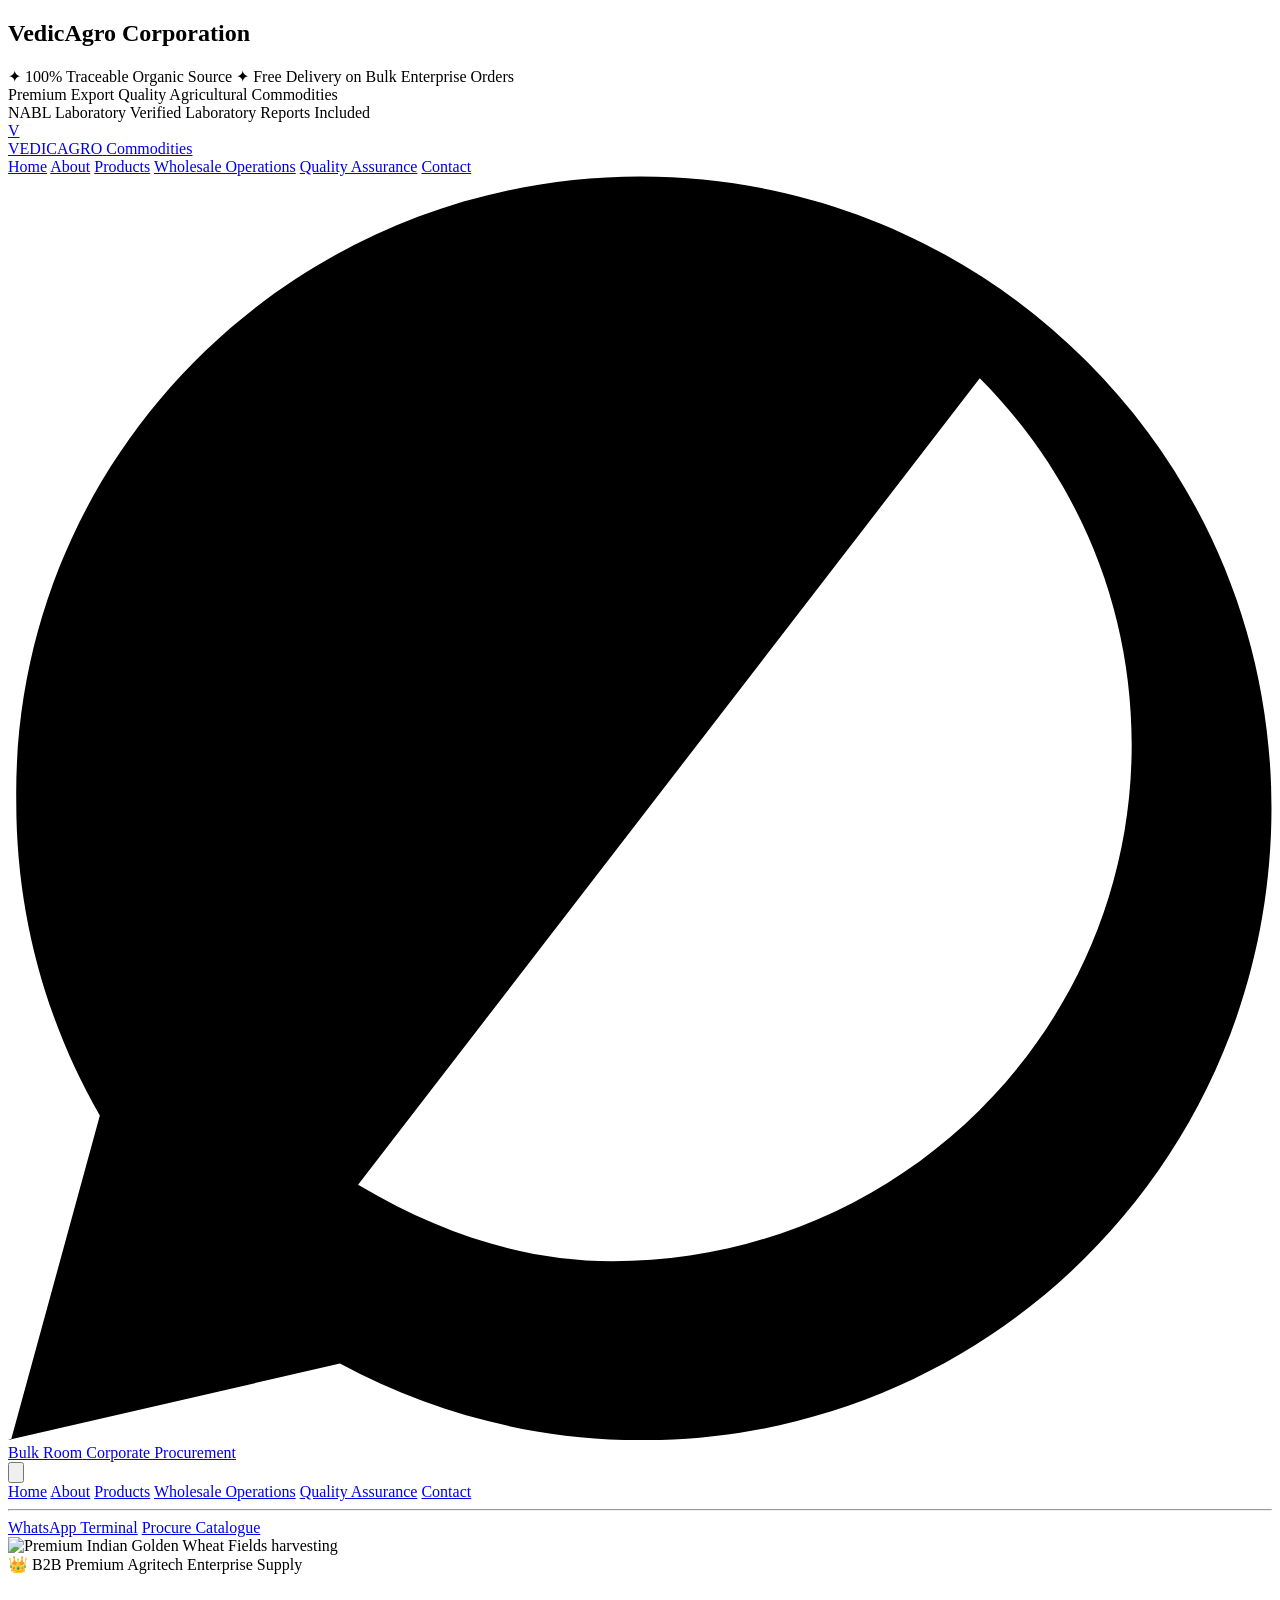
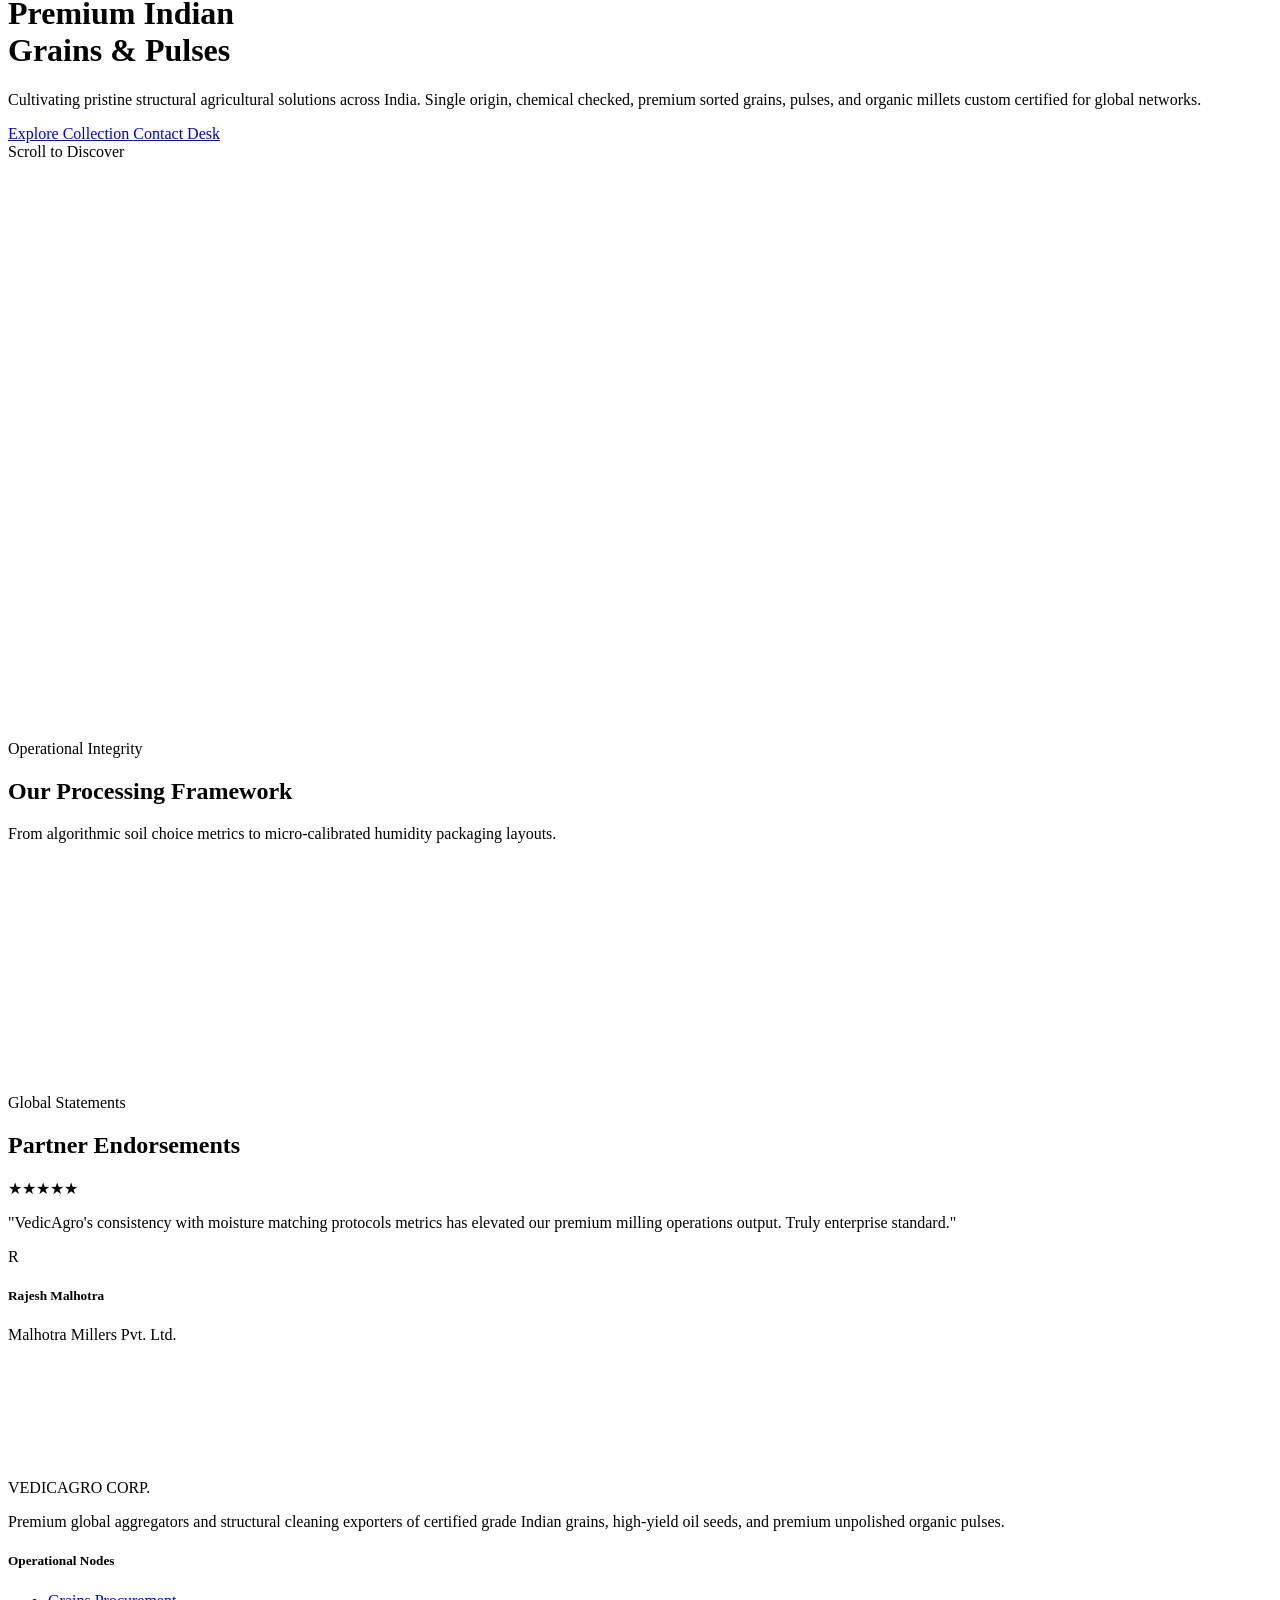
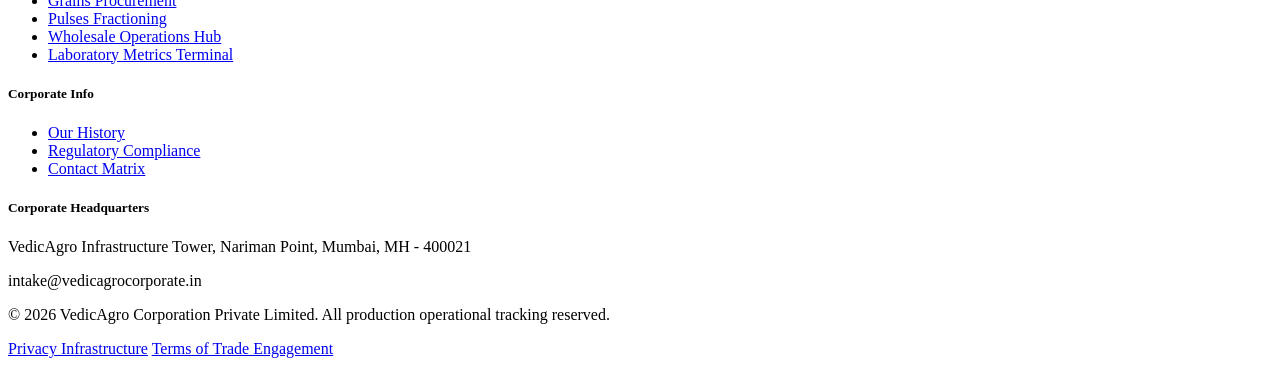
==== index.html @ 9c91bea9 "Initial commit" ====
<!DOCTYPE html>
<html lang="en">
<head>
  <meta charset="UTF-8">
  <meta name="viewport" content="width=device-width, initial-scale=1.0">
  <title>VedicAgro Premium | Indian Organic Agricultural Grains & Pulses</title>
  <meta name="description" content="Premium corporate exporters and suppliers of high grade organic Indian grains, pulses, cereals, flour and seeds. Production ready, quality tested enterprise agro pipeline.">
  <!-- Tailwind Engine CSS CDN integration -->
  <script src="https://cdn.tailwindcss.com"></script>
  <script>
    tailwind.config = {
      theme: {
        extend: {
          colors: {
            primary: '#2E7D32',
            secondary: '#8D6E63',
            accent: '#F9A825',
            bgCustom: '#FFFDF7',
            darkCustom: '#1F2937',
            lightGray: '#F5F5F5'
          }
        }
      }
    }
  </script>
  <!-- Third-party animations framework bundles -->
  <link rel="stylesheet" href="https://unpkg.com/aos@next/dist/aos.css" />
  <link rel="stylesheet" href="https://cdn.jsdelivr.net/npm/swiper@11/swiper-bundle.min.css" />
  <link rel="stylesheet" href="css/style.css">
</head>
<body class="bg-bgCustom text-darkCustom font-sans">

  <!-- PRELOADER -->
  <div id="preloader">
    <div class="spinner mb-4"></div>
    <h2 class="text-xs tracking-[0.3em] uppercase text-secondary font-semibold">VedicAgro Corporation</h2>
  </div>

  <!-- ANNOUNCEMENT SYSTEM BAR -->
  <div class="w-full bg-emerald-900 text-amber-50 text-xs py-2 px-4 flex justify-between items-center tracking-wider font-light border-b border-emerald-800">
    <div class="hidden md:flex items-center space-x-4">
      <span>✦ 100% Traceable Organic Source</span>
      <span>✦ Free Delivery on Bulk Enterprise Orders</span>
    </div>
    <div class="mx-auto md:mx-auto text-center font-medium uppercase tracking-[0.15em]">
      Premium Export Quality Agricultural Commodities
    </div>
    <div class="hidden lg:flex items-center space-x-2">
      <span class="inline-block w-2 h-2 rounded-full bg-amber-400 animate-ping"></span>
      <span>NABL Laboratory Verified Laboratory Reports Included</span>
    </div>
  </div>

  <!-- ENTERPRISE GLASS CONTROLLER STICKY NAVIGATION -->
  <nav class="sticky top-0 z-50 glass-nav transition-all duration-300">
    <div class="max-w-7xl mx-auto px-6 h-20 flex items-center justify-between">
      <a href="index.html" class="flex items-center space-x-3 group">
        <div class="w-10 h-10 rounded-xl bg-gradient-to-tr from-emerald-700 to-amber-500 flex items-center justify-center text-white font-bold text-xl shadow-md transform group-hover:rotate-12 transition-transform duration-300">V</div>
        <div>
          <span class="block text-lg font-bold tracking-tight text-emerald-900 font-heading">VEDICAGRO</span>
          <span class="block text-[9px] tracking-[0.4em] uppercase text-secondary -mt-1 font-sans">Commodities</span>
        </div>
      </a>
      
      <!-- DESKTOP INTERFACE NAV MAP -->
      <div class="hidden lg:flex items-center space-x-8 font-medium text-sm text-gray-700 tracking-wide">
        <a href="index.html" class="text-emerald-700 hover:text-emerald-800 transition-colors">Home</a>
        <a href="about.html" class="hover:text-emerald-800 transition-colors">About</a>
        <a href="products.html" class="hover:text-emerald-800 transition-colors">Products</a>
        <a href="wholesale.html" class="hover:text-emerald-800 transition-colors">Wholesale Operations</a>
        <a href="quality.html" class="hover:text-emerald-800 transition-colors">Quality Assurance</a>
        <a href="contact.html" class="hover:text-emerald-800 transition-colors">Contact</a>
      </div>

      <!-- SYSTEM CALL-TO-ACTIONS CORE -->
      <div class="hidden lg:flex items-center space-x-4">
        <a href="https://wa.me/910000000000" class="flex items-center space-x-2 border border-emerald-700/30 px-4 py-2 rounded-xl text-emerald-800 font-semibold text-xs tracking-wider uppercase hover:bg-emerald-50 transition-all">
          <svg class="w-4 h-4 fill-current" viewBox="0 0 24 24"><path d="M.057 24l1.687-6.163c-1.041-1.804-1.588-3.849-1.587-5.946C.06 5.348 5.397.01 12.008.01c3.202.001 6.212 1.246 8.477 3.514 2.266 2.268 3.507 5.28 3.505 8.484-.004 6.657-5.34 11.997-11.953 11.997-2.005-.001-3.973-.502-5.734-1.456L0 24zm6.59-4.846c1.6.95 3.188 1.449 4.825 1.451 5.436 0 9.86-4.37 9.864-9.799.002-2.63-1.023-5.101-2.885-6.965C16.528 1.975 14.069  Bristle 953 11.45 9.53c-5.438 0-9.862 4.371-9.866 9.801-.002 1.776.48 3.51 1.395 5.025l-.993 3.624 3.708-.973zm12.393-5.305c-.33-.165-1.951-.963-2.251-1.074-.3-.109-.518-.165-.736.165-.218.329-.846 1.074-1.037 1.293-.19.218-.381.244-.711.079-.33-.165-1.393-.513-2.656-1.642-.982-.877-1.645-1.961-1.837-2.29-.19-.329-.02-.507.145-.671.149-.147.33-.385.495-.578.165-.192.22-.33.33-.55.11-.219.055-.412-.028-.577-.083-.165-.736-1.771-1.009-2.431-.266-.639-.536-.55-.736-.56l-.629-.01c-.218 0-.573.082-.872.411-.3.33-1.146 1.118-1.146 2.724 0 1.605 1.169 3.158 1.333 3.377.165.22 2.301 3.513 5.574 4.925.779.335 1.387.535 1.861.686.784.248 1.497.213 2.06.129.628-.094 1.951-.798 2.224-1.57.272-.771.272-1.433.191-1.57-.081-.137-.297-.219-.628-.384z"/></svg>
          <span>Bulk Room</span>
        </a>
        <a href="products.html" class="btn-premium-gradient px-6 py-2.5 rounded-xl font-semibold text-xs tracking-wider uppercase shadow-lg shadow-emerald-900/10">
          Corporate Procurement
        </a>
      </div>

      <!-- HAMBURGER PHONE INTERFACE NAVIGATION CONTROLLER -->
      <button id="mobile-menu-btn" class="lg:hidden p-2 text-emerald-950 focus:outline-none" aria-label="Toggle Navigation Screen Menu">
        <svg class="w-6 h-6" fill="none" stroke="currentColor" viewBox="0 0 24 24"><path stroke-linecap="round" stroke-linejoin="round" stroke-width="2" d="M4 6h16M4 12h16M4 18h16"></path></svg>
      </button>
    </div>

    <!-- RESPONSIVE MOBILE EXPANSION FRAMEWORK -->
    <div id="mobile-menu" class="hidden lg:hidden flex-col bg-bgCustom border-b border-emerald-900/10 px-6 py-6 space-y-4 shadow-xl">
      <a href="index.html" class="font-medium text-emerald-800">Home</a>
      <a href="about.html" class="font-medium text-gray-600">About</a>
      <a href="products.html" class="font-medium text-gray-600">Products</a>
      <a href="wholesale.html" class="font-medium text-gray-600">Wholesale Operations</a>
      <a href="quality.html" class="font-medium text-gray-600">Quality Assurance</a>
      <a href="contact.html" class="font-medium text-gray-600">Contact</a>
      <hr class="border-emerald-900/5">
      <div class="flex flex-col space-y-3 pt-2">
        <a href="https://wa.me/910000000000" class="text-center bg-emerald-50 text-emerald-800 py-3 rounded-xl font-medium text-sm">WhatsApp Terminal</a>
        <a href="products.html" class="text-center bg-emerald-700 text-white py-3 rounded-xl font-medium text-sm shadow-md">Procure Catalogue</a>
      </div>
    </div>
  </nav>

  <!-- LUXURY HERO EMBED BLOCK -->
  <header class="relative w-full min-h-[90vh] flex items-center bg-zinc-900 overflow-hidden">
    <!-- Visual high contrast dynamic overlay layer graphics placeholder -->
    <img src="https://images.unsplash.com/photo-1574323347407-f5e1ad6d020b?auto=format&fit=crop&q=80&w=1920" alt="Premium Indian Golden Wheat Fields harvesting" class="absolute inset-0 w-full h-full object-cover opacity-35 transform scale-105 pointer-events-none">
    <div class="absolute inset-0 bg-gradient-to-r from-emerald-950/90 via-emerald-900/60 to-transparent"></div>
    
    <div class="relative max-w-7xl mx-auto px-6 py-20 w-full z-10 grid grid-cols-1 lg:grid-cols-12 gap-12 items-center">
      <div class="lg:col-span-8 space-y-6">
        <div class="inline-flex items-center space-x-2 bg-amber-400/20 border border-amber-400/30 px-3 py-1 rounded-full text-amber-300 text-xs font-medium tracking-widest uppercase hero-reveal">
          <span>👑 B2B Premium Agritech Enterprise Supply</span>
        </div>
        <h1 class="text-4xl md:text-6xl lg:text-7xl font-bold tracking-tight text-white font-heading leading-tight hero-reveal">
          Premium Indian <br><span class="text-transparent bg-clip-text bg-gradient-to-r from-amber-400 to-emerald-400">Grains & Pulses</span>
        </h1>
        <p class="text-gray-300 text-base md:text-xl max-w-2xl font-light leading-relaxed hero-reveal">
          Cultivating pristine structural agricultural solutions across India. Single origin, chemical checked, premium sorted grains, pulses, and organic millets custom certified for global networks.
        </p>
        <div class="pt-4 flex flex-wrap gap-4 hero-reveal">
          <a href="products.html" class="btn-premium-gradient px-8 py-4 rounded-xl font-semibold text-sm tracking-wider uppercase shadow-xl shadow-emerald-900/40">
            Explore Collection
          </a>
          <a href="wholesale.html" class="bg-white/10 hover:bg-white/20 border border-white/20 backdrop-blur-md text-white px-8 py-4 rounded-xl font-semibold text-sm tracking-wider uppercase transition-all">
            Contact Desk
          </a>
        </div>
      </div>
    </div>
    
    <!-- Fine Scroll Pointer Track -->
    <div class="absolute bottom-8 left-1/2 transform -translate-x-1/2 flex flex-col items-center space-y-2 opacity-60">
      <span class="text-[9px] text-white tracking-[0.3em] uppercase">Scroll to Discover</span>
      <div class="w-1.5 h-8 border border-white/30 rounded-full flex justify-center p-0.5">
        <div class="w-1 h-2 bg-amber-400 rounded-full animate-bounce"></div>
      </div>
    </div>
  </header>

  <!-- ENTERPRISE CORPORATE STACK TRADITIONAL STATISTICS INFOGRAPHICS -->
  <section class="relative -mt-12 max-w-7xl mx-auto px-6 z-20">
    <div class="grid grid-cols-2 md:grid-cols-4 gap-6 bg-white border border-emerald-900/5 shadow-2xl shadow-emerald-950/5 rounded-2xl p-8">
      <div class="text-center p-4 border-r border-gray-100 last:border-0" data-aos="fade-up" data-aos-delay="100">
        <span class="block text-3xl md:text-4xl font-bold text-emerald-800 font-heading tracking-tight"><span class="stat-counter" data-target="10000">0</span>+</span>
        <span class="text-xs text-gray-500 font-medium tracking-wide uppercase mt-1 block">Metric Tons Supplied</span>
      </div>
      <div class="text-center p-4 border-r border-gray-100 last:border-0" data-aos="fade-up" data-aos-delay="200">
        <span class="block text-3xl md:text-4xl font-bold text-emerald-800 font-heading tracking-tight"><span class="stat-counter" data-target="500">0</span>+</span>
        <span class="text-xs text-gray-500 font-medium tracking-wide uppercase mt-1 block">Contracted Farms</span>
      </div>
      <div class="text-center p-4 border-r border-gray-100 last:border-0" data-aos="fade-up" data-aos-delay="300">
        <span class="block text-3xl md:text-4xl font-bold text-emerald-800 font-heading tracking-tight"><span class="stat-counter" data-target="20">0</span>+</span>
        <span class="text-xs text-gray-500 font-medium tracking-wide uppercase mt-1 block">States Serviced</span>
      </div>
      <div class="text-center p-4 last:border-0" data-aos="fade-up" data-aos-delay="400">
        <span class="block text-3xl md:text-4xl font-bold text-emerald-800 font-heading tracking-tight"><span class="stat-counter" data-target="99">0</span>.%</span>
        <span class="text-xs text-gray-500 font-medium tracking-wide uppercase mt-1 block">Purity Retention</span>
      </div>
    </div>
  </section>

  <!-- SECTOR 01: PUREBRED CATEGORY CORE CARD SHIFT -->
  <section class="max-w-7xl mx-auto px-6 py-24">
    <div class="text-center max-w-2xl mx-auto mb-16" data-aos="fade-up">
      <span class="text-xs tracking-[0.25em] uppercase text-secondary font-semibold block mb-2">Pristine Architecture</span>
      <h2 class="text-3xl md:text-4xl font-bold tracking-tight font-heading">Agricultural Classifications</h2>
      <p class="text-gray-500 text-sm mt-3">Cultivated organically across diverse bio-zones in India under clean regulatory compliance frameworks.</p>
    </div>

    <div class="grid grid-cols-1 md:grid-cols-3 gap-8">
      <!-- Card Structure Component Group -->
      <div class="group relative rounded-2xl overflow-hidden shadow-md glass-card transition-all duration-500 hover:-translate-y-2 hover:shadow-2xl hover:shadow-emerald-950/10" data-aos="fade-up" data-aos-delay="100">
        <div class="h-64 overflow-hidden relative">
          <img src="https://images.unsplash.com/photo-1586201375761-83865001e31c?auto=format&fit=crop&q=80&w=800" alt="Premium Grains Category" class="w-full h-full object-cover transform group-hover:scale-110 transition-transform duration-700">
          <div class="absolute inset-0 bg-gradient-to-t from-black/60 via-transparent to-transparent"></div>
          <h3 class="absolute bottom-6 left-6 text-xl font-bold text-white font-heading">Grains & Cereals</h3>
        </div>
        <div class="p-6">
          <p class="text-gray-600 text-sm mb-4">Elite Sharbati Wheat, clean Pearl Millet (Bajra), Sorghum, and Yellow Maize sourced directly from fertile operational belts.</p>
          <a href="products.html" class="text-emerald-700 font-semibold text-xs uppercase tracking-wider inline-flex items-center group-hover:text-emerald-800">
            Procure Catalog <span class="ml-2 transform group-hover:translate-x-1 transition-transform">→</span>
          </a>
        </div>
      </div>

      <div class="group relative rounded-2xl overflow-hidden shadow-md glass-card transition-all duration-500 hover:-translate-y-2 hover:shadow-2xl hover:shadow-emerald-950/10" data-aos="fade-up" data-aos-delay="200">
        <div class="h-64 overflow-hidden relative">
          <img src="https://images.unsplash.com/photo-1547058886-f402e60c876c?auto=format&fit=crop&q=80&w=800" alt="Premium Pulses" class="w-full h-full object-cover transform group-hover:scale-110 transition-transform duration-700">
          <div class="absolute inset-0 bg-gradient-to-t from-black/60 via-transparent to-transparent"></div>
          <h3 class="absolute bottom-6 left-6 text-xl font-bold text-white font-heading">Pulses & Dals</h3>
        </div>
        <div class="p-6">
          <p class="text-gray-600 text-sm mb-4">Luminous Toor Dal, Moong Dal, and premium large calibrated Kabuli Chana unpolished for nutrient retention.</p>
          <a href="products.html" class="text-emerald-700 font-semibold text-xs uppercase tracking-wider inline-flex items-center group-hover:text-emerald-800">
            Procure Catalog <span class="ml-2 transform group-hover:translate-x-1 transition-transform">→</span>
          </a>
        </div>
      </div>

      <div class="group relative rounded-2xl overflow-hidden shadow-md glass-card transition-all duration-500 hover:-translate-y-2 hover:shadow-2xl hover:shadow-emerald-950/10" data-aos="fade-up" data-aos-delay="300">
        <div class="h-64 overflow-hidden relative">
          <img src="https://images.unsplash.com/photo-1599599810769-bcde5a160d32?auto=format&fit=crop&q=80&w=800" alt="Oil Seeds and Spices" class="w-full h-full object-cover transform group-hover:scale-110 transition-transform duration-700">
          <div class="absolute inset-0 bg-gradient-to-t from-black/60 via-transparent to-transparent"></div>
          <h3 class="absolute bottom-6 left-6 text-xl font-bold text-white font-heading">High-Oil Seeds</h3>
        </div>
        <div class="p-6">
          <p class="text-gray-600 text-sm mb-4">Natural Mustard seeds, protein dense Flax seeds, and machine-sorted Sesame seeds certified for multi-stage extraction.</p>
          <a href="products.html" class="text-emerald-700 font-semibold text-xs uppercase tracking-wider inline-flex items-center group-hover:text-emerald-800">
            Procure Catalog <span class="ml-2 transform group-hover:translate-x-1 transition-transform">→</span>
          </a>
        </div>
      </div>
    </div>
  </section>

  <!-- SECTOR 02: THE PRODUCTION ENGINE TIMELINE -->
  <section class="w-full bg-emerald-950 text-white py-24 overflow-hidden">
    <div class="max-w-7xl mx-auto px-6">
      <div class="text-center max-w-2xl mx-auto mb-20">
        <span class="text-xs tracking-[0.25em] uppercase text-amber-400 font-semibold block mb-2">Operational Integrity</span>
        <h2 class="text-3xl md:text-4xl font-bold tracking-tight text-white font-heading">Our Processing Framework</h2>
        <p class="text-emerald-200/60 text-sm mt-3">From algorithmic soil choice metrics to micro-calibrated humidity packaging layouts.</p>
      </div>

      <div class="relative timeline-container max-w-4xl mx-auto space-y-12">
        <!-- Timeline Stage -->
        <div class="flex flex-col md:flex-row items-center justify-between relative group" data-aos="fade-right">
          <div class="md:w-1/2 md:pr-12 text-center md:text-right">
            <h4 class="text-xl font-bold text-amber-400 font-heading">01. Agronomic Farm Selection</h4>
            <p class="text-emerald-100/70 text-sm mt-2">Soil composition validation checks and geographic zoning analytics map product cultivation parameters.</p>
          </div>
          <div class="absolute left-1/2 transform -translate-x-1/2 w-4 h-4 rounded-full bg-amber-400 border-4 border-emerald-950 z-10 hidden md:block group-hover:scale-150 transition-transform"></div>
          <div class="md:w-1/2 hidden md:block"></div>
        </div>

        <div class="flex flex-col md:flex-row items-center justify-between relative group" data-aos="fade-left">
          <div class="md:w-1/2 hidden md:block"></div>
          <div class="absolute left-1/2 transform -translate-x-1/2 w-4 h-4 rounded-full bg-amber-400 border-4 border-emerald-950 z-10 hidden md:block group-hover:scale-150 transition-transform"></div>
          <div class="md:w-1/2 md:pl-12 text-center md:text-left">
            <h4 class="text-xl font-bold text-amber-400 font-heading">02. Buhler Sorting Protocols</h4>
            <p class="text-emerald-100/70 text-sm mt-2">Advanced optical color sorters purge external variant material profiles to achieve 99.9% product clarity.</p>
          </div>
        </div>

        <div class="flex flex-col md:flex-row items-center justify-between relative group" data-aos="fade-right">
          <div class="md:w-1/2 md:pr-12 text-center md:text-right">
            <h4 class="text-xl font-bold text-amber-400 font-heading">03. NABL Lab Verification</h4>
            <p class="text-emerald-100/70 text-sm mt-2">Moisture index stabilization assessment guarantees zero chemical residue retention ceilings.</p>
          </div>
          <div class="absolute left-1/2 transform -translate-x-1/2 w-4 h-4 rounded-full bg-amber-400 border-4 border-emerald-950 z-10 hidden md:block group-hover:scale-150 transition-transform"></div>
          <div class="md:w-1/2 hidden md:block"></div>
        </div>
      </div>
    </div>
  </section>

  <!-- TESTIMONIAL CAROUSEL ENGINE -->
  <section class="max-w-7xl mx-auto px-6 py-24">
    <div class="text-center max-w-2xl mx-auto mb-16">
      <span class="text-xs tracking-[0.25em] uppercase text-secondary font-semibold block mb-2">Global Statements</span>
      <h2 class="text-3xl md:text-4xl font-bold tracking-tight font-heading">Partner Endorsements</h2>
    </div>

    <div class="swiper testimonialSwiper pb-12">
      <div class="swiper-wrapper">
        <div class="swiper-slide p-8 rounded-2xl glass-card">
          <div class="flex items-center space-x-1 text-amber-500 mb-4">★★★★★</div>
          <p class="text-gray-600 text-sm italic">"VedicAgro's consistency with moisture matching protocols metrics has elevated our premium milling operations output. Truly enterprise standard."</p>
          <div class="mt-6 flex items-center space-x-3">
            <div class="w-10 h-10 rounded-full bg-emerald-100 flex items-center justify-center font-bold text-emerald-800 text-sm">R</div>
            <div>
              <h5 class="text-sm font-bold text-gray-800">Rajesh Malhotra</h5>
              <p class="text-[10px] text-gray-400 uppercase tracking-wider">Malhotra Millers Pvt. Ltd.</p>
            </div>
          </div>
        </div>
        <div class="swiper-slide p-8 rounded-2xl glass-card">
          <div class="flex items-center space-x-1 text-amber-500 mb-4">★★★★★</div>
          <p class="text-gray-600 text-sm italic">"The transparency of export documentation and custom pesticide residue profiling updates is refreshing. Highly recommended for international distribution."</p>
          <div class="mt-6 flex items-center space-x-3">
            <div class="w-10 h-10 rounded-full bg-emerald-100 flex items-center justify-center font-bold text-emerald-800 text-sm">A</div>
            <div>
              <h5 class="text-sm font-bold text-gray-800">Amit Desai</h5>
              <p class="text-[10px] text-gray-400 uppercase tracking-wider">Apex Foods Overseas</p>
            </div>
          </div>
        </div>
      </div>
      <div class="swiper-pagination"></div>
    </div>
  </section>

  <!-- ENTERPRISE INTEGRATED CONVERSION STAGE -->
  <section class="max-w-7xl mx-auto px-6 mb-24" data-aos="zoom-in">
    <div class="relative w-full rounded-3xl bg-gradient-to-tr from-emerald-900 to-emerald-950 p-12 md:p-20 overflow-hidden text-center shadow-2xl">
      <div class="absolute inset-0 bg-[radial-gradient(circle_at_top_right,rgba(249,168,37,0.15),transparent_50%)]"></div>
      <div class="relative z-10 max-w-3xl mx-auto space-y-6">
        <h2 class="text-3xl md:text-5xl font-bold font-heading text-white tracking-tight">Establish High-Volume Frameworks</h2>
        <p class="text-emerald-100/70 text-sm md:text-base max-w-xl mx-auto">Interface direct processing options with procurement managers. Instant spot pricing updates and supply matrix documentation available.</p>
        <div class="pt-4 flex flex-wrap justify-center gap-4">
          <a href="wholesale.html" class="bg-amber-500 hover:bg-amber-600 text-white px-8 py-4 rounded-xl font-semibold text-xs tracking-wider uppercase shadow-xl transition-all">
            Initiate Wholesale Intake
          </a>
          <a href="contact.html" class="bg-white/10 hover:bg-white/20 border border-white/20 backdrop-blur-md text-white px-8 py-4 rounded-xl font-semibold text-xs tracking-wider uppercase transition-all">
            Secure Sample Allocation
          </a>
        </div>
      </div>
    </div>
  </section>

  <!-- MODERN MINIMALIST SYSTEM FOOTER ARCHITECTURE -->
  <footer class="w-full bg-gray-950 text-gray-400 text-xs py-16 border-t border-gray-900">
    <div class="max-w-7xl mx-auto px-6 grid grid-cols-1 md:grid-cols-4 gap-12 mb-12">
      <div class="space-y-4">
        <div class="text-white font-bold text-base tracking-wider font-heading">VEDICAGRO CORP.</div>
        <p class="text-gray-500 leading-relaxed pr-4 text-justify">Premium global aggregators and structural cleaning exporters of certified grade Indian grains, high-yield oil seeds, and premium unpolished organic pulses.</p>
      </div>
      <div>
        <h5 class="text-white font-semibold uppercase tracking-widest mb-4">Operational Nodes</h5>
        <ul class="space-y-2.5">
          <li><a href="products.html" class="hover:text-white transition-colors">Grains Procurement</a></li>
          <li><a href="products.html" class="hover:text-white transition-colors">Pulses Fractioning</a></li>
          <li><a href="wholesale.html" class="hover:text-white transition-colors">Wholesale Operations Hub</a></li>
          <li><a href="quality.html" class="hover:text-white transition-colors">Laboratory Metrics Terminal</a></li>
        </ul>
      </div>
      <div>
        <h5 class="text-white font-semibold uppercase tracking-widest mb-4">Corporate Info</h5>
        <ul class="space-y-2.5">
          <li><a href="about.html" class="hover:text-white transition-colors">Our History</a></li>
          <li><a href="quality.html" class="hover:text-white transition-colors">Regulatory Compliance</a></li>
          <li><a href="contact.html" class="hover:text-white transition-colors">Contact Matrix</a></li>
        </ul>
      </div>
      <div>
        <h5 class="text-white font-semibold uppercase tracking-widest mb-4">Corporate Headquarters</h5>
        <p class="text-gray-500 leading-relaxed mb-3">VedicAgro Infrastructure Tower, Nariman Point, Mumbai, MH - 400021</p>
        <p class="text-emerald-500 font-medium">intake@vedicagrocorporate.in</p>
      </div>
    </div>
    <div class="max-w-7xl mx-auto px-6 border-t border-gray-900 pt-8 flex flex-col md:flex-row justify-between items-center text-gray-600">
      <p>&copy; 2026 VedicAgro Corporation Private Limited. All production operational tracking reserved.</p>
      <div class="space-x-6 mt-4 md:mt-0">
        <a href="#" class="hover:text-gray-400 transition-colors">Privacy Infrastructure</a>
        <a href="#" class="hover:text-gray-400 transition-colors">Terms of Trade Engagement</a>
      </div>
    </div>
  </footer>

  <!-- SCRIPT ENGINE INFRASTRUCTURE BUNDLES -->
  <script src="https://cdnjs.cloudflare.com/ajax/libs/gsap/3.12.5/gsap.min.js"></script>
  <script src="https://cdnjs.cloudflare.com/ajax/libs/gsap/3.12.5/ScrollTrigger.min.js"></script>
  <script src="https://unpkg.com/aos@next/dist/aos.js"></script>
  <script src="https://cdn.jsdelivr.net/npm/swiper@11/swiper-bundle.min.js"></script>
  <script src="js/app.js"></script>
</body>
</html>
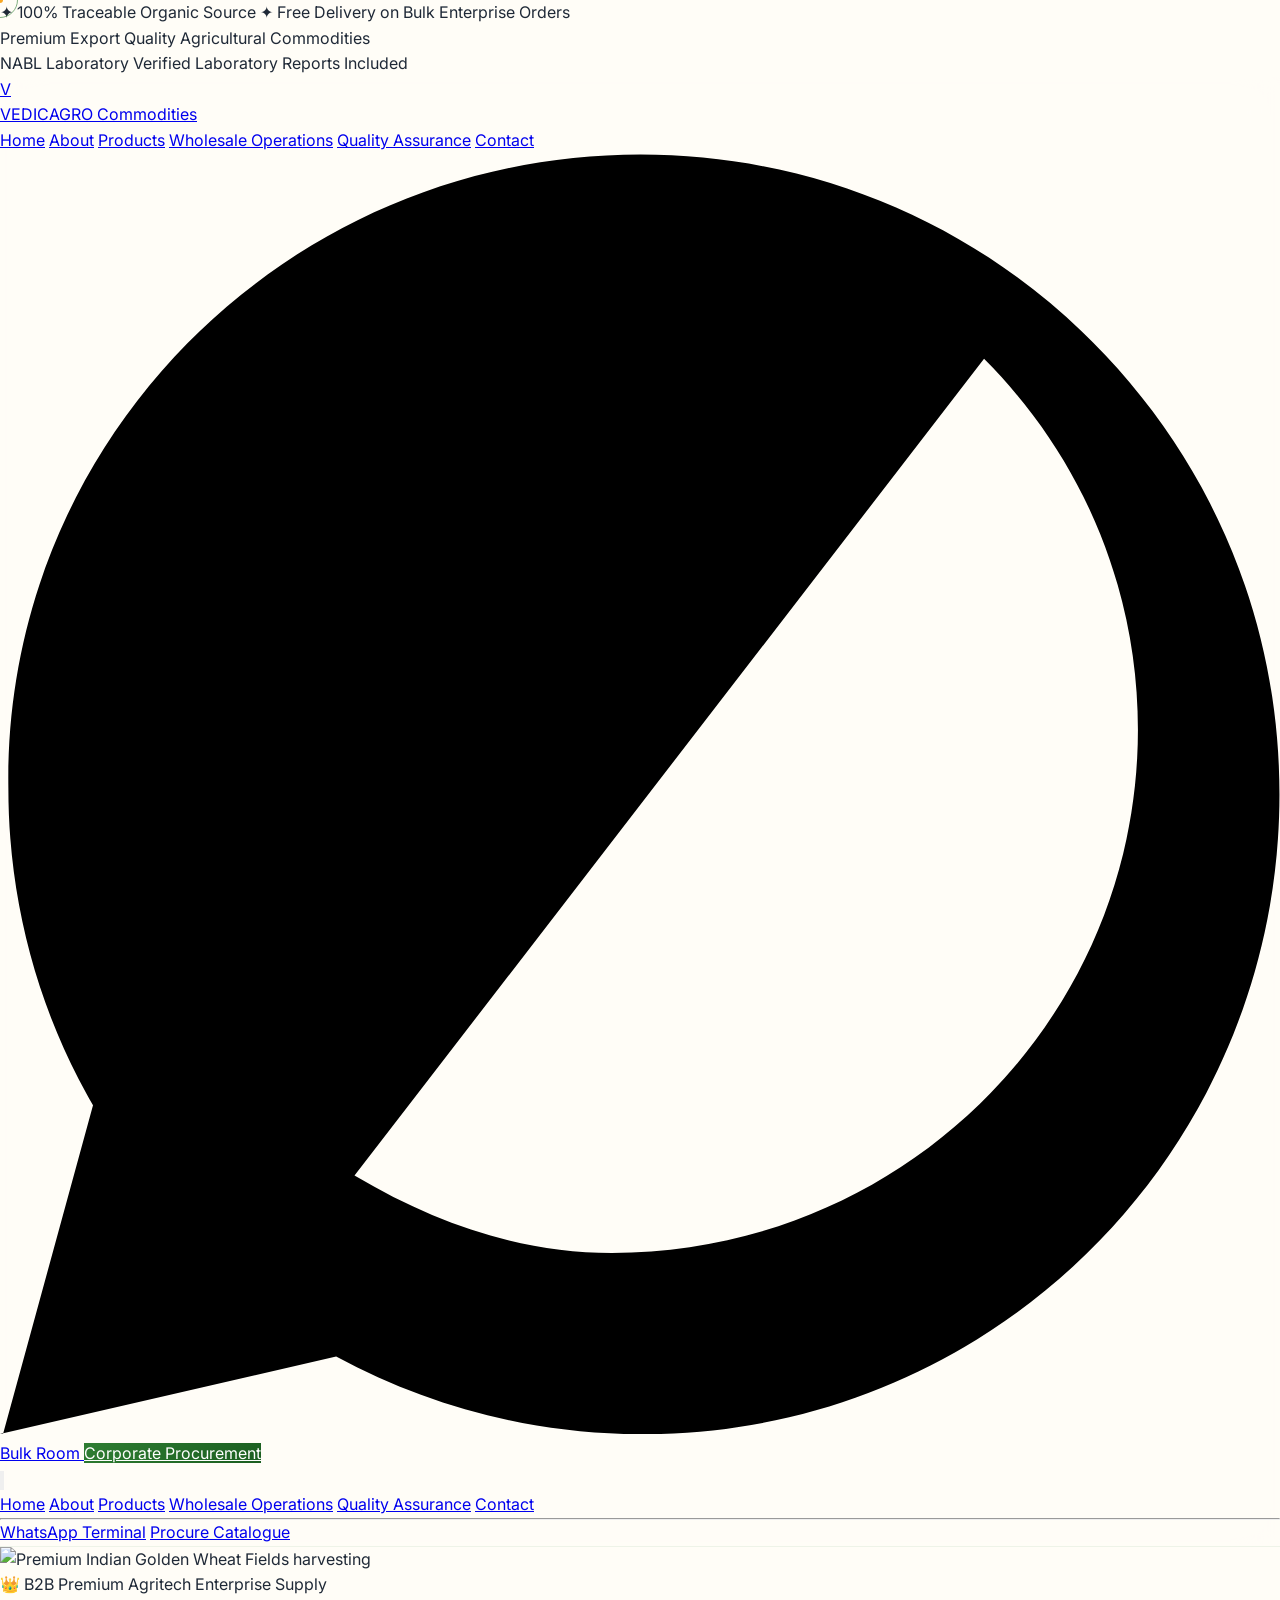
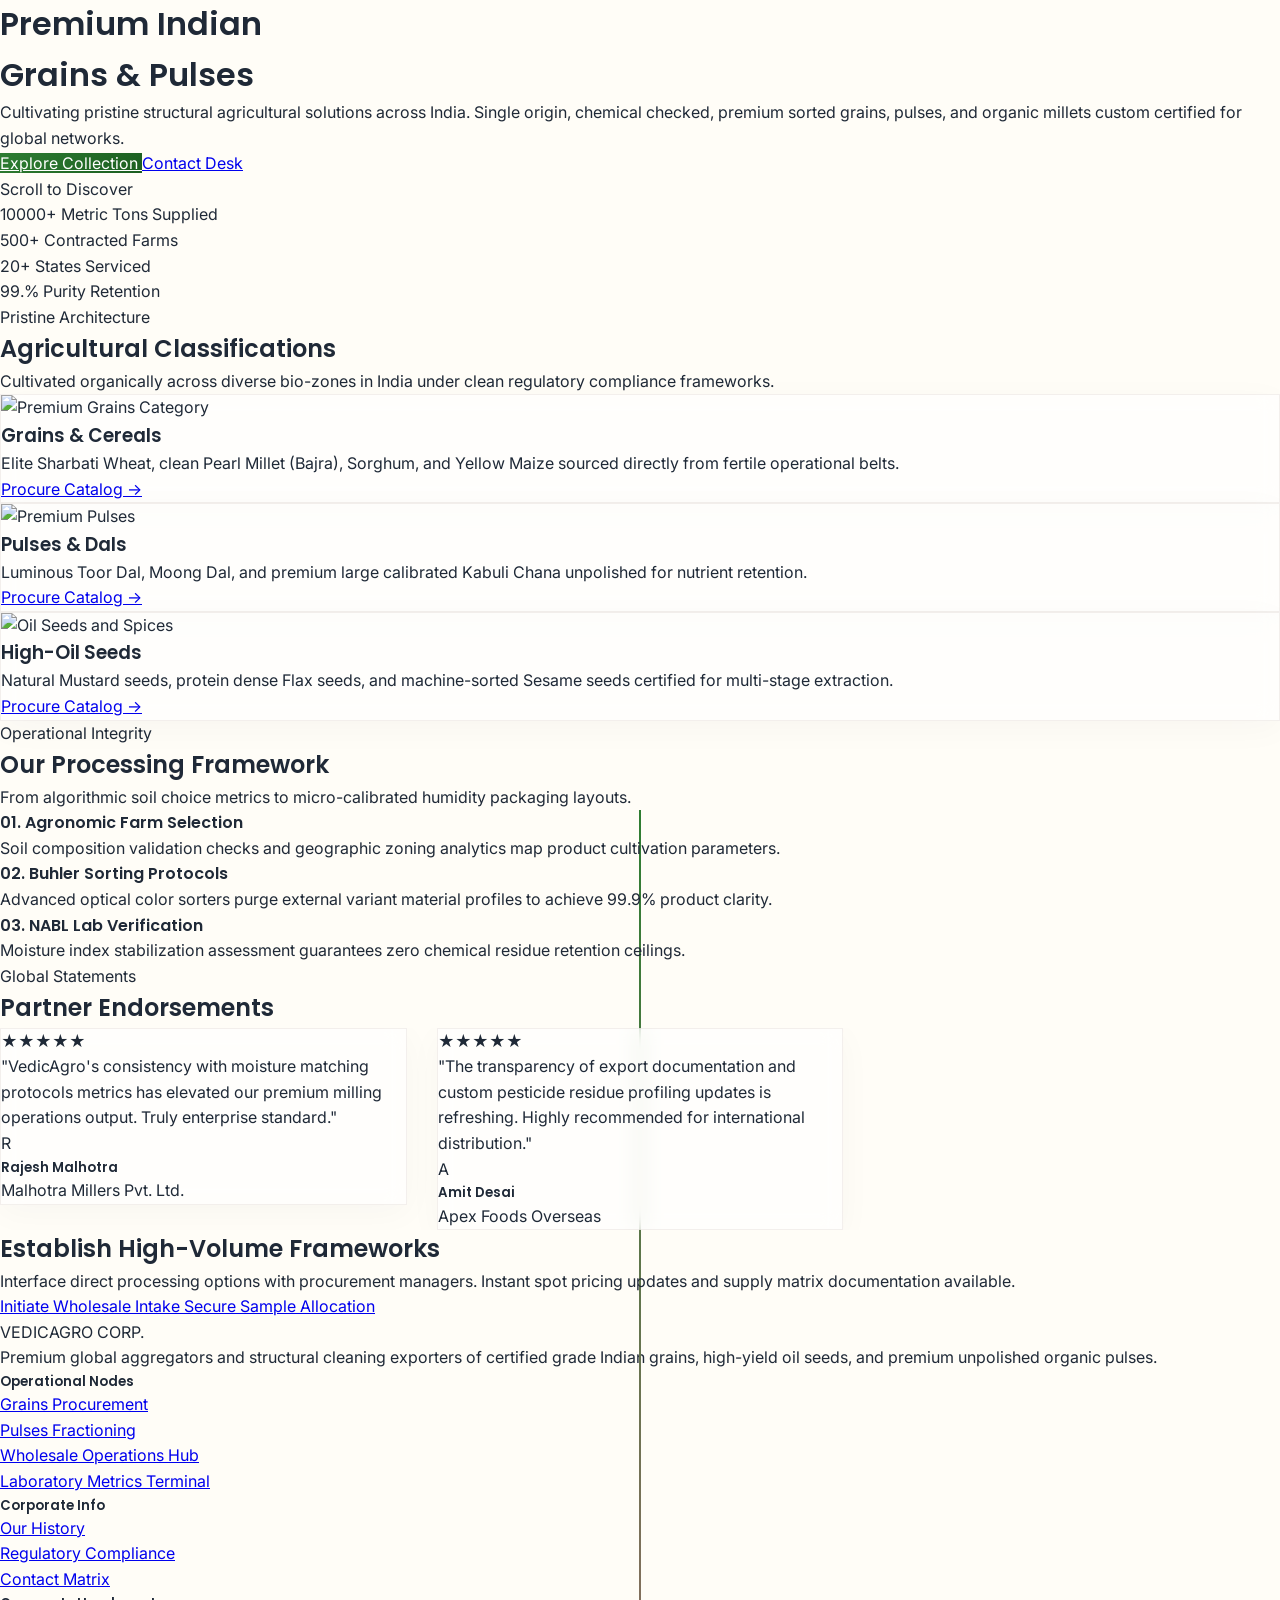
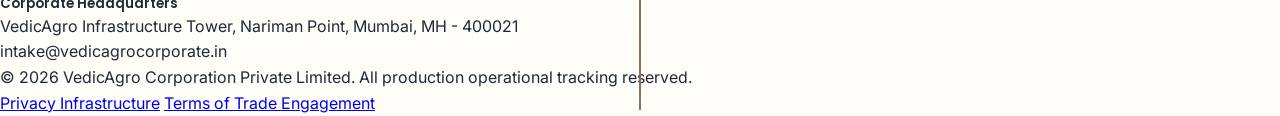
==== commit 0aed3259: "js and css commit" ====
--- a/index.html
+++ b/index.html
@@ -26,7 +26,7 @@
   <!-- Third-party animations framework bundles -->
   <link rel="stylesheet" href="https://unpkg.com/aos@next/dist/aos.css" />
   <link rel="stylesheet" href="https://cdn.jsdelivr.net/npm/swiper@11/swiper-bundle.min.css" />
-  <link rel="stylesheet" href="css/style.css">
+  <link rel="stylesheet" href="style.css">
 </head>
 <body class="bg-bgCustom text-darkCustom font-sans">
 
@@ -358,6 +358,6 @@
   <script src="https://cdnjs.cloudflare.com/ajax/libs/gsap/3.12.5/ScrollTrigger.min.js"></script>
   <script src="https://unpkg.com/aos@next/dist/aos.js"></script>
   <script src="https://cdn.jsdelivr.net/npm/swiper@11/swiper-bundle.min.js"></script>
-  <script src="js/app.js"></script>
+  <script src="app.js"></script>
 </body>
 </html>
--- a/style.css
+++ b/style.css
@@ -0,0 +1,160 @@
+/* --- PREMIUM TYPOGRAPHY & DESIGN SYSTEM DESIGN CORE --- */
+@import url('https://fonts.googleapis.com/css2?family=Inter:wght@300;400;500;600&family=Poppins:wght@400;500;600;700&display=swap');
+
+:root {
+  --color-primary: #2E7D32;
+  --color-secondary: #8D6E63;
+  --color-accent: #F9A825;
+  --color-bg: #FFFDF7;
+  --color-dark: #1F2937;
+  --color-light-gray: #F5F5F5;
+  --color-success: #43A047;
+  --font-headings: 'Poppins', sans-serif;
+  --font-body: 'Inter', sans-serif;
+}
+
+* {
+  box-sizing: border-box;
+  margin: 0;
+  padding: 0;
+  cursor: none !important; /* Managed by premium Custom JS Cursor */
+}
+
+@media (max-width: 1024px) {
+  * { cursor: auto !important; }
+}
+
+body {
+  background-color: var(--color-bg);
+  color: var(--color-dark);
+  font-family: var(--font-body);
+  overflow-x: hidden;
+  line-height: 1.6;
+  -webkit-font-smoothing: antialiased;
+}
+
+h1, h2, h3, h4, h5, h6 {
+  font-family: var(--font-headings);
+  font-weight: 600;
+  color: var(--color-dark);
+}
+
+/* --- CUSTOM PREMIUM SCROLLBAR --- */
+::-webkit-scrollbar {
+  width: 8px;
+}
+::-webkit-scrollbar-track {
+  background: var(--color-bg);
+}
+::-webkit-scrollbar-thumb {
+  background: var(--color-secondary);
+  border-radius: 4px;
+}
+::-webkit-scrollbar-thumb:hover {
+  background: var(--color-primary);
+}
+
+/* --- PREMIUM UI GLASSMORPHISM & UTILITIES --- */
+.glass-nav {
+  background: rgba(255, 253, 247, 0.75);
+  backdrop-filter: blur(20px);
+  -webkit-backdrop-filter: blur(20px);
+  border-bottom: 1px solid rgba(46, 125, 50, 0.08);
+}
+
+.glass-card {
+  background: rgba(255, 255, 255, 0.65);
+  backdrop-filter: blur(10px);
+  border: 1px solid rgba(141, 110, 99, 0.1);
+  box-shadow: 0 8px 32px 0 rgba(31, 41, 55, 0.03);
+}
+
+/* --- BRAND CUSTOM GRADIENT BUTTONS --- */
+.btn-premium-gradient {
+  background: linear-gradient(135deg, var(--color-primary) 0%, #1B5E20 100%);
+  color: #FFFFFF;
+  position: relative;
+  z-index: 1;
+  transition: all 0.4s cubic-bezier(0.16, 1, 0.3, 1);
+  overflow: hidden;
+}
+
+.btn-premium-gradient::before {
+  content: '';
+  position: absolute;
+  top: 0; left: 0; width: 100%; height: 100%;
+  background: linear-gradient(135deg, var(--color-accent) 0%, #F57F17 100%);
+  z-index: -1;
+  opacity: 0;
+  transition: opacity 0.4s ease;
+}
+
+.btn-premium-gradient:hover::before {
+  opacity: 1;
+}
+
+/* --- CUSTOM INTERACTIVE CURSOR --- */
+.custom-cursor-dot, .custom-cursor-ball {
+  pointer-events: none;
+  position: fixed;
+  top: 0; left: 0;
+  transform: translate(-50%, -50%);
+  border-radius: 50%;
+  z-index: 99999;
+  transition: width 0.3s, height 0.3s, background-color 0.3s;
+}
+
+.custom-cursor-dot {
+  width: 6px;
+  height: 6px;
+  background-color: var(--color-accent);
+}
+
+.custom-cursor-ball {
+  width: 36px;
+  height: 36px;
+  border: 1px solid var(--color-primary);
+  opacity: 0.6;
+}
+
+/* --- PRELOADER ANIMATION --- */
+#preloader {
+  position: fixed;
+  top: 0; left: 0; width: 100vw; height: 100vh;
+  background: var(--color-bg);
+  z-index: 999999;
+  display: flex;
+  flex-direction: column;
+  justify-content: center;
+  align-items: center;
+}
+
+.spinner {
+  width: 50px;
+  height: 50px;
+  border: 3px solid rgba(46, 125, 50, 0.1);
+  border-radius: 50%;
+  border-top-color: var(--color-primary);
+  animation: spin 1s ease-in-out infinite;
+}
+
+@keyframes spin {
+  to { transform: rotate(360deg); }
+}
+
+/* --- TIMELINE COMPONENT GRAPHICS --- */
+.timeline-container::before {
+  content: '';
+  position: absolute;
+  left: 50%;
+  width: 2px;
+  height: 100%;
+  background: linear-gradient(to bottom, var(--color-primary), var(--color-secondary));
+  transform: translateX(-50%);
+}
+
+@media(max-width: 768px) {
+  .timeline-container::before {
+    left: 20px;
+  }
+}
